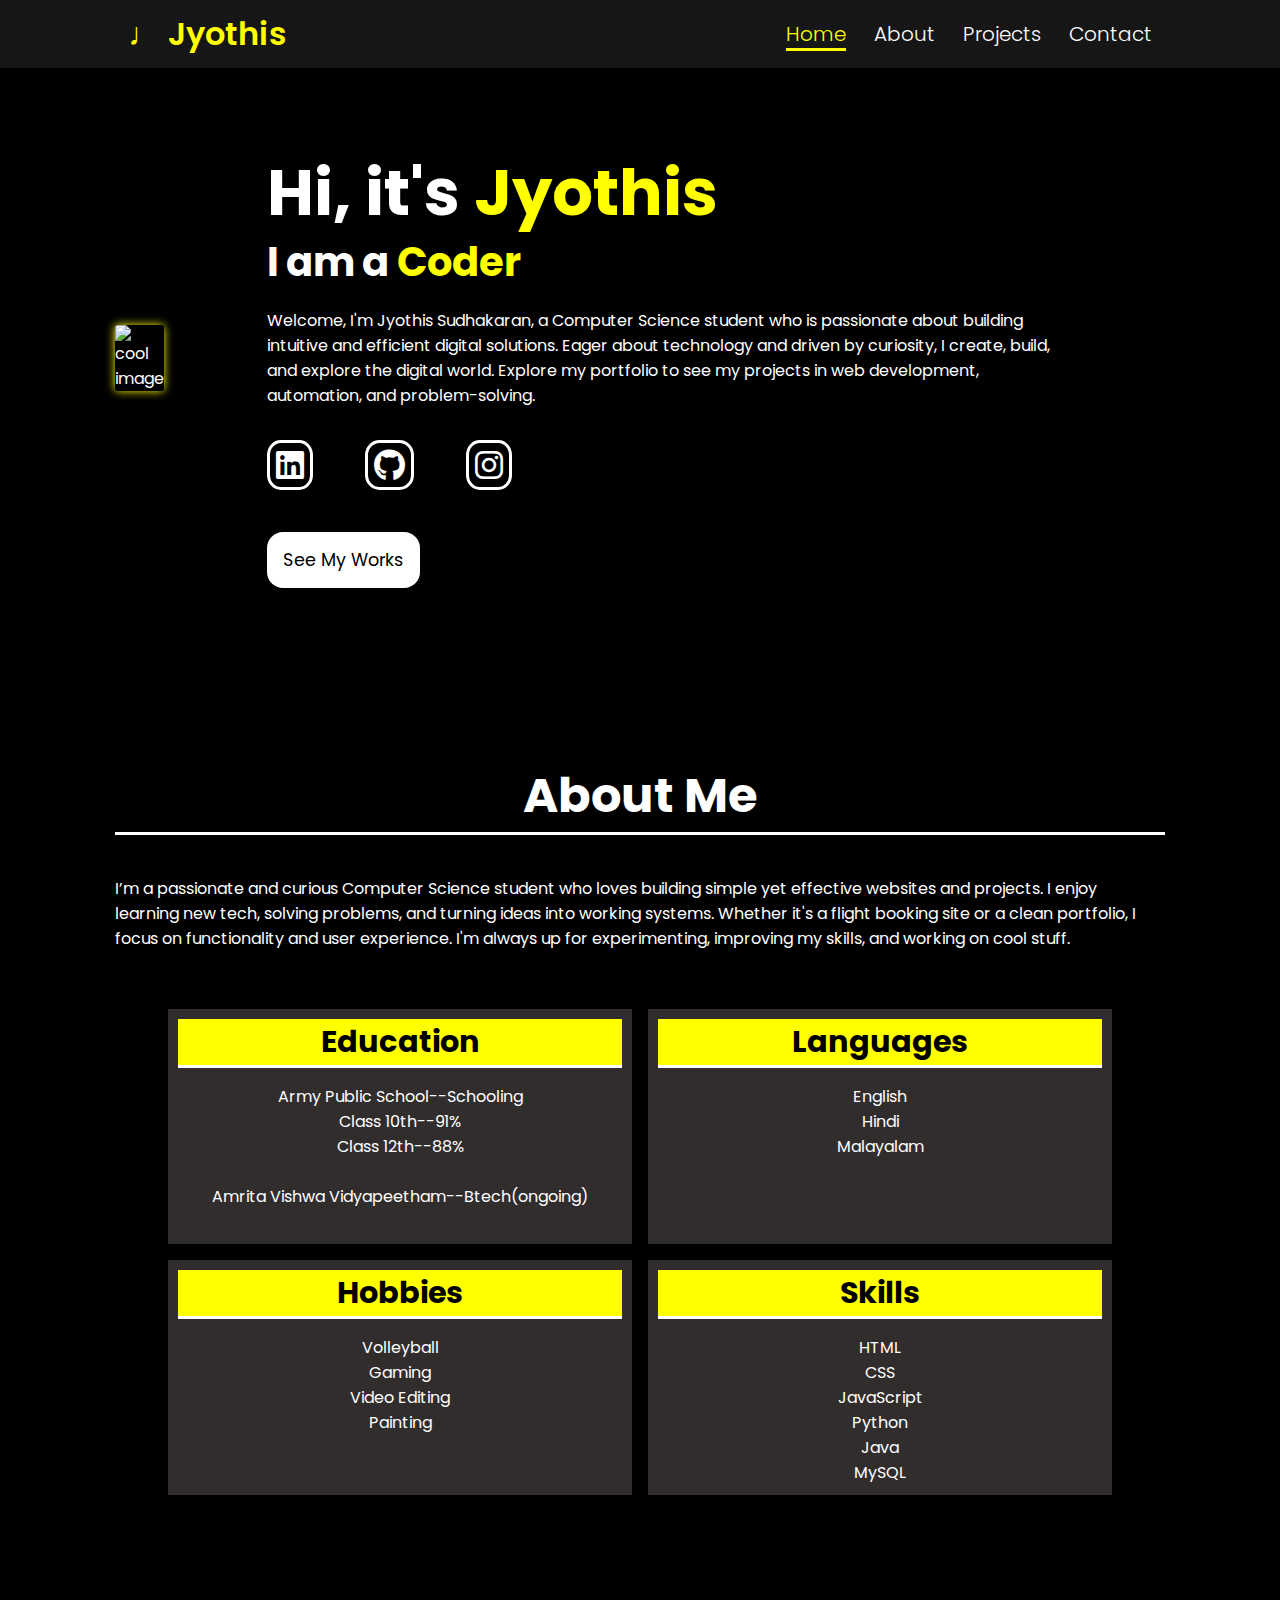
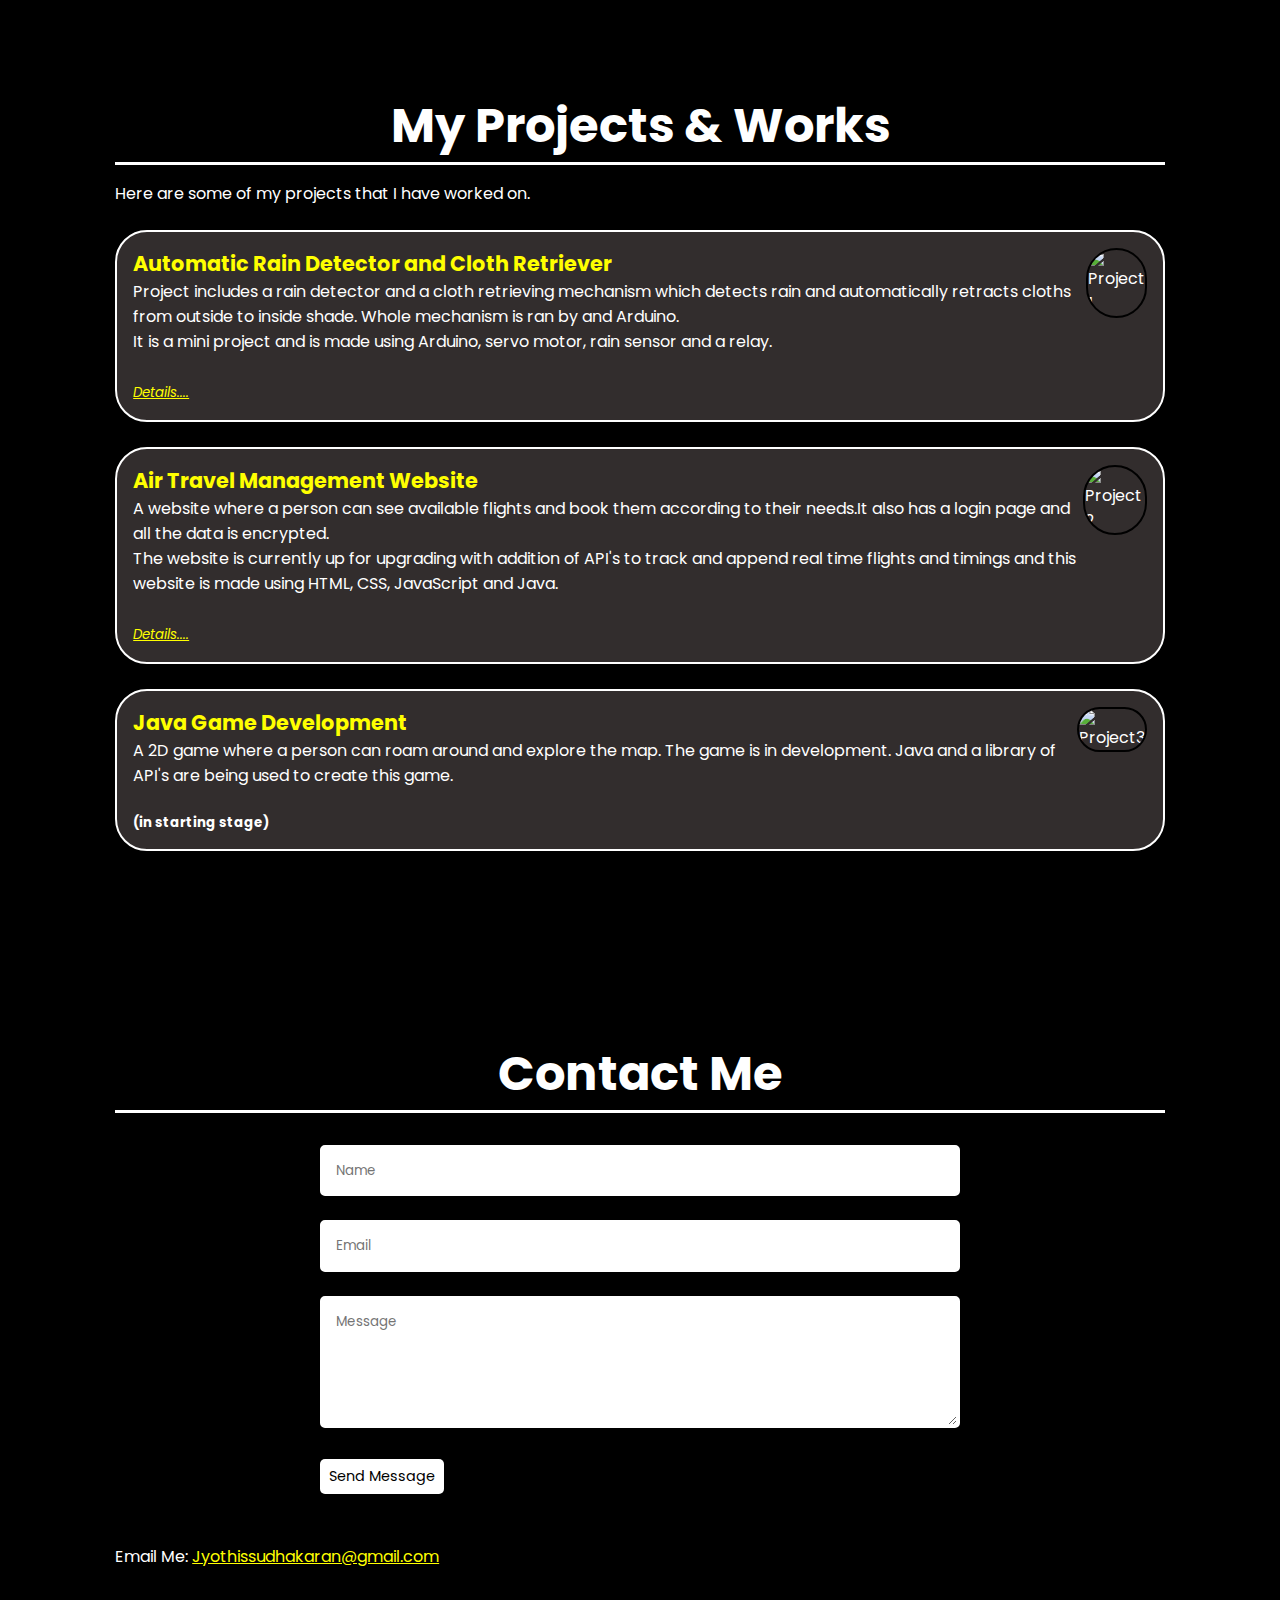
==== index.html @ 72e47ebd "Add files via upload" ====
<!DOCTYPE html>
<html lang="en">
<head>
    <meta charset="UTF-8">
    <meta name="viewport" content="width=device-width, initial-scale=1.0">
    <title>PortfolioJYO</title>
    
    <link rel="stylesheet" href="https://cdnjs.cloudflare.com/ajax/libs/font-awesome/6.5.2/css/all.min.css">
    <link rel="stylesheet" href="realport.css">
</head>
<body>
    <header>
        <a href="#" class="logo">♩ Jyothis</a>
        <nav>
            <a href="#home" class="items active">Home</a>
            <a href="#about"  class="items">About</a>
            <a href="#projects" class="items">Projects</a>
            <a href="#contact" class="items">Contact</a>
        </nav>
    </header>

    <section id="home">
        <picture >
            <source srcset="proj/landimg.png" media="(max-width: 1100px)">
            <img src="proj/potimg.png" alt="cool image">
        </picture>
        
        <div class="home-word">
            <h1>Hi, it's <span>Jyothis</span></h1>
            <h2>I am a <span>Coder</span> </h2>
            <p>Welcome, I'm Jyothis Sudhakaran, a Computer Science student who is passionate about building intuitive and efficient digital solutions. Eager about technology and driven by curiosity, I create, build, and explore the digital world. Explore my portfolio to see my projects in web development, automation, and problem-solving.</p>
        <div class="socials">
            <a href="https://www.linkedin.com/in/jyothis-sudhakaran-513011326/" target="_blank" ><i class="fa-brands fa-linkedin"></i></a>
            <a href="https://github.com/Jyothis02" target="_blank"><i class="fa-brands fa-github" ></i></a>
            <a href="https://www.instagram.com/jyo_does_nothing/?hl=en" target="_blank"><i class="fa-brands fa-instagram"></i></a>
        </div>      
            <br><a href="#projects" class="btn">See My Works</a>
        </div>
   </section>

   <section id="about">

        <h3>About Me</h3>
        <br>
        <div class="about-content">
            <p>I’m a passionate and curious Computer Science student who loves building simple yet effective websites and projects. I enjoy learning new tech, solving problems, and turning ideas into working systems. Whether it's a flight booking site or a clean portfolio, I focus on functionality and user experience. I'm always up for experimenting, improving my skills, and working on cool stuff.</p>
        </div>
        <br><br>
        <div class="gridy">
            <div class="education">
                <h2>Education</h2>
                <p>Army Public School--Schooling</p>
                <p>Class 10th--91%</p>
                <p>Class 12th--88%</p><br>
                <p>Amrita Vishwa Vidyapeetham--Btech(ongoing)</p>
            </div>
    
            <div class="languages">
                <h2>Languages</h2>
                <p>English</p>
                <p>Hindi</p>
                <p>Malayalam</p>
            </div>
            
            <div class="hobbies">
                <h2>Hobbies</h2>
                <p>Volleyball</p>
                <p>Gaming</p>
                <p>Video Editing</p>
                <p>Painting</p>
            </div>
    
            <div class="skills">
                <h2>Skills</h2>
                <p>HTML</p>
                <p>CSS</p>
                <p>JavaScript</p>
                <p>Python</p>
                <p>Java</p>
                <p>MySQL</p>
            </div>
        </div>
       </section>
      
   
    <section id="projects">
        <h3>My Projects & Works</h3>
        <p>Here are some of my projects that I have worked on.</p>
        <div class="gallery">
            <div class="proj1">
                <div class="p1w">
                    <h4>Automatic Rain Detector and Cloth Retriever</h4>
                    <p>Project includes a rain detector and a cloth retrieving mechanism which detects rain and automatically retracts cloths from outside to inside shade. Whole mechanism is ran by and Arduino.</p>
                    <p>It is a mini project and is made using Arduino, servo motor, rain sensor and a relay.</p>
                    <br>
                    <a href="project1.html" target="_blank"><small><i>Details....</i></small></a>
                </div>
                <img src="proj/diag.jpg" alt="Project 1">
            </div>
            <br>
            <div class="proj2">
                <div class="p2w">
                    <h4>Air Travel Management Website</h4>
                    <p> A website where a person can see available flights and book them according to their needs.It also has a login page and all the data is encrypted.</p>
                    <p>The website is currently up for upgrading with addition of API's to track and append real time flights and timings and this website is made using HTML, CSS, JavaScript and Java.</p>
                    <br>
                    <a href="project2.html" target="_blank"><small><i>Details....</i></small></a>
                </div>
               <img src="proj/airlog.png" alt="Project 2">
            </div>
            <br>
            <div class="proj3">
                <div class="p3w">
                    <h4>Java Game Development</h4>
                    <p>A 2D game where a person can roam around and explore the map. The game is in development. Java and a library of API's are being used to create this game.</p>
                    <br>
                    <h5>(in starting stage)</h5>
                </div>
               <img src="proj/game.jpg" alt="Project3">  
            </div>
        </div>
    </section>


    <section id="contact">   
        <h3>Contact Me</h3>
        <form class="contact-form">
            <div class="form-group">
                <input type="text" placeholder="Name" required>
            </div>
            <div class="form-group">
                <input type="email" placeholder="Email" required>
            </div>
            <div class="form-group">
                <textarea placeholder="Message" rows="5" required></textarea>
            </div>
            <button type="submit" onclick="alert('Message sent successfully!');">Send Message</button>
        </form>
        <br><br>
        <p>Email Me: <a href="mailto:Jyothissudhakaran@gmail.com" target="_blank">Jyothissudhakaran@gmail.com</a></p>
    </section>

    
<script>
//Script part is for changing highlighted text in nav 
    const navItems = document.querySelectorAll('.items');
    navItems.forEach(item => {
    item.addEventListener('click', () => {
        navItems.forEach(el => el.classList.remove('active'));
        item.classList.add('active'); 
    });
});
</script>

</body>
</html>
---- realport.css ----
/*for social links*/
@import url('https://fonts.googleapis.com/css2?family=Poppins:wght@100;200;300;400;500;600&display=swap');


/* Universal properties */
*{
    margin: 0;
    padding: 0;
    box-sizing: border-box;
    font-family: 'Poppins', sans-serif;
    border:none;
    text-decoration: none;
    scroll-behavior: smooth;
}
body{ 
    /* max-width: auto; */
    height:250vh;
    transition: background 0.3s ease;
    background-color:black;
    color: white;
}


/* Both header and nav */
header{
    background-color: rgb(23, 22, 22);
    color: white;
    padding: 10px 10%; 
    position: fixed;
    top:0;
    left:0;
    right:0;
    width: 100%;
    display:flex;
    justify-content: space-between;
    align-items: center;
    z-index:100;   
}


/* Jyothis part */
.logo{
    font-size: 32px;
    font-weight: 600;
    cursor:pointer;
    color: yellow;
    transition: 0.5s ease;
}
.logo:hover{
    color:white;
    transform:scale(1.1);
    transition: all 0.2s ease; 
}


/* Navigation part */
.items{
    font-size:20px;
    color:white;
    margin-left:24px;
    font-weight:300;
    transition: 0.2s ease;
    cursor:pointer;
    border-bottom:3px solid transparent;   
}
.items.active{
    color:yellow;
    border-bottom:3px solid yellow;
}
nav a:hover{
    color:white;
    border-bottom:3px solid white;
}
section{
    /* min-height:100vh; */
    padding:5rem 9% 5rem;
    min-width:100vw;
    margin-top:3vh;
}
section h3{
    font-size: 3rem;
    font-weight: 700;
    margin-bottom: 1rem;
    text-align: center;
    border-bottom:3px solid white;
}


/* Home page */
#home{
    display:flex;
    justify-content: space-between;
    align-items: center;
    z-index:100;
}
#home img{
    position:relative;
    margin-top: 4vh;
    width:25vw;
    box-shadow: yellow 0px 0px 10px;
    border-radius: 5%;   
}
.home-word{
    margin-top:3rem;
    margin-left: 8vw;
    margin-right: 7vw;  
}
.home-word h1{
    font-size:5vw;
    font-weight:700;
    line-height:1.2;
}
.home-word h2{
    font-size:2.5rem;
    font-weight:700;
    margin-bottom:1rem;
}
span{
    color:yellow;
}


/* socials part */
.fa-brands{
    background-color: black;
    color:white;
    font-size:2rem;
    padding:6px;
    margin:2rem 3rem 2rem 0rem;
    border-radius:30%;
    border:3px solid white;
}
.fa-brands:hover{
    color:yellow;
    box-shadow: yellow 0px 0px 10px;
    transition: all 0.2s ease; 
    border:3px solid yellow;
}
.btn{
    border-radius:1rem ;
    cursor:pointer;
    background-color:white;
    color:black;
    font-size:1.1rem;
    padding:1rem;
}
.btn:hover{
    background-color:yellow;
    box-shadow: yellow 0px 0px 10px;
    color:black;
    transition: all 0.2s ease; 
} 


/* About section */
#about h2{
    font-size: 1.9rem;
    font-weight: 700;
    margin-bottom: 1rem;
    text-align: center;
    border-bottom:3px solid white;
}
.gridy{
    display:grid;
    grid-template-columns: 1fr 1fr;
    grid-template-rows: 2fr 2fr ; 
    max-width:60rem; 
    min-width: 10rem;
    border-radius: 10px; 
    margin-left:auto;
    margin-right:auto;
}
.gridy h2{
    color:rgb(0, 0, 0);
    background-color: yellow;
}
.gridy > div {
    background-color: #322d2d;
    border: 8px solid black;
    
    padding: 10px;
    font-size: 1rem;
    text-align: center;
 }


/* Project areaas */
.gallery{
    max-width:100%;
    margin-top:1.5rem;  
}
.gallery h4{
    font-size: 1.3rem;
    font-weight: 700;
    color:yellow;
}
.gallery img{
    max-height: fit-content;
    max-width: 220px;
    border:2px solid black;
    border-radius:2rem;
}
.proj1,.proj2,.proj3{
    border:2px solid white;
    background-color:#322d2d;
    padding:1rem;
    border-radius:2rem;
    display: flex;
}
.gallery a{
    font-size: 1rem;
    margin-top: 1rem;
    text-align: center;
    color: yellow;
    text-decoration: underline;
}


/* Contact Form */
.contact-form {
    max-width: 50vw;
    margin-top:2rem;
    margin-left: auto;
    margin-right:auto;
}
.form-group {
    margin-bottom: 1.5rem;
}
input, textarea {
    width: 100%;
    padding: 0.8rem;
    border: 3px solid white;
    border-radius: 5px;
    transition: border-color 0.3s ease;
}
input:focus, textarea:focus {
    border-color: yellow;
    outline: none;
}
button{
    width:auto;
    background-color: rgb(255, 255, 255);
    color: black;
    padding: 7px 9px;
    border-radius: 5px;
    font-size: 0.9rem;
    cursor: pointer;
    transition: background 0.3s ease;
}
button:hover {
    background-color:yellow;
    box-shadow: yellow 0px 0px 10px;
    color:black;
    transition: all 0.2s ease; 
}
#contact a{
    font-size: 1rem;
    margin-top: 1rem;
    text-align: center;
    color: yellow;
    text-decoration: underline;
}



/* Responsive Partss */
@media screen and (max-width: 1100px) {
    body{
        height: 100vh;
        background-color: black;
    }
    header{
        flex-direction: column;
        align-items: center;
    }
    #home{
        margin-top:8vh;
        flex-direction: column;
        align-items: center;
        justify-content: center;
    }
    #home img{
        height:auto;
        width:70vw;
    }
    .home-word{
        margin-left: 0;
        margin-right:0;        
    }
    .home-word h1{
        font-size:3rem;
    }
    .home-word h3{
        font-size:2rem;
    } 
}   
@media screen and (max-width:860px){
    .gridy{
        grid-template-columns: 1fr;
    }
    .proj1,.proj2,.proj3{
        flex-direction: column;
        align-items: center;
    } 
}
@media screen and (max-width:450px){
    .items{
        font-size: smaller;
    }
    .home-word h1{
        font-size:2rem;
    }
    .home-word h3{
        font-size:1.5rem;
    } 
    .gallery img{
        max-height: fit-content;
        max-width: 150px;
    }
    .btn{
        font-size:0.8rem;
        padding:0.5rem;
    }
    .fa-brands{
        font-size:1.5rem;
        padding:4px;
    }
}
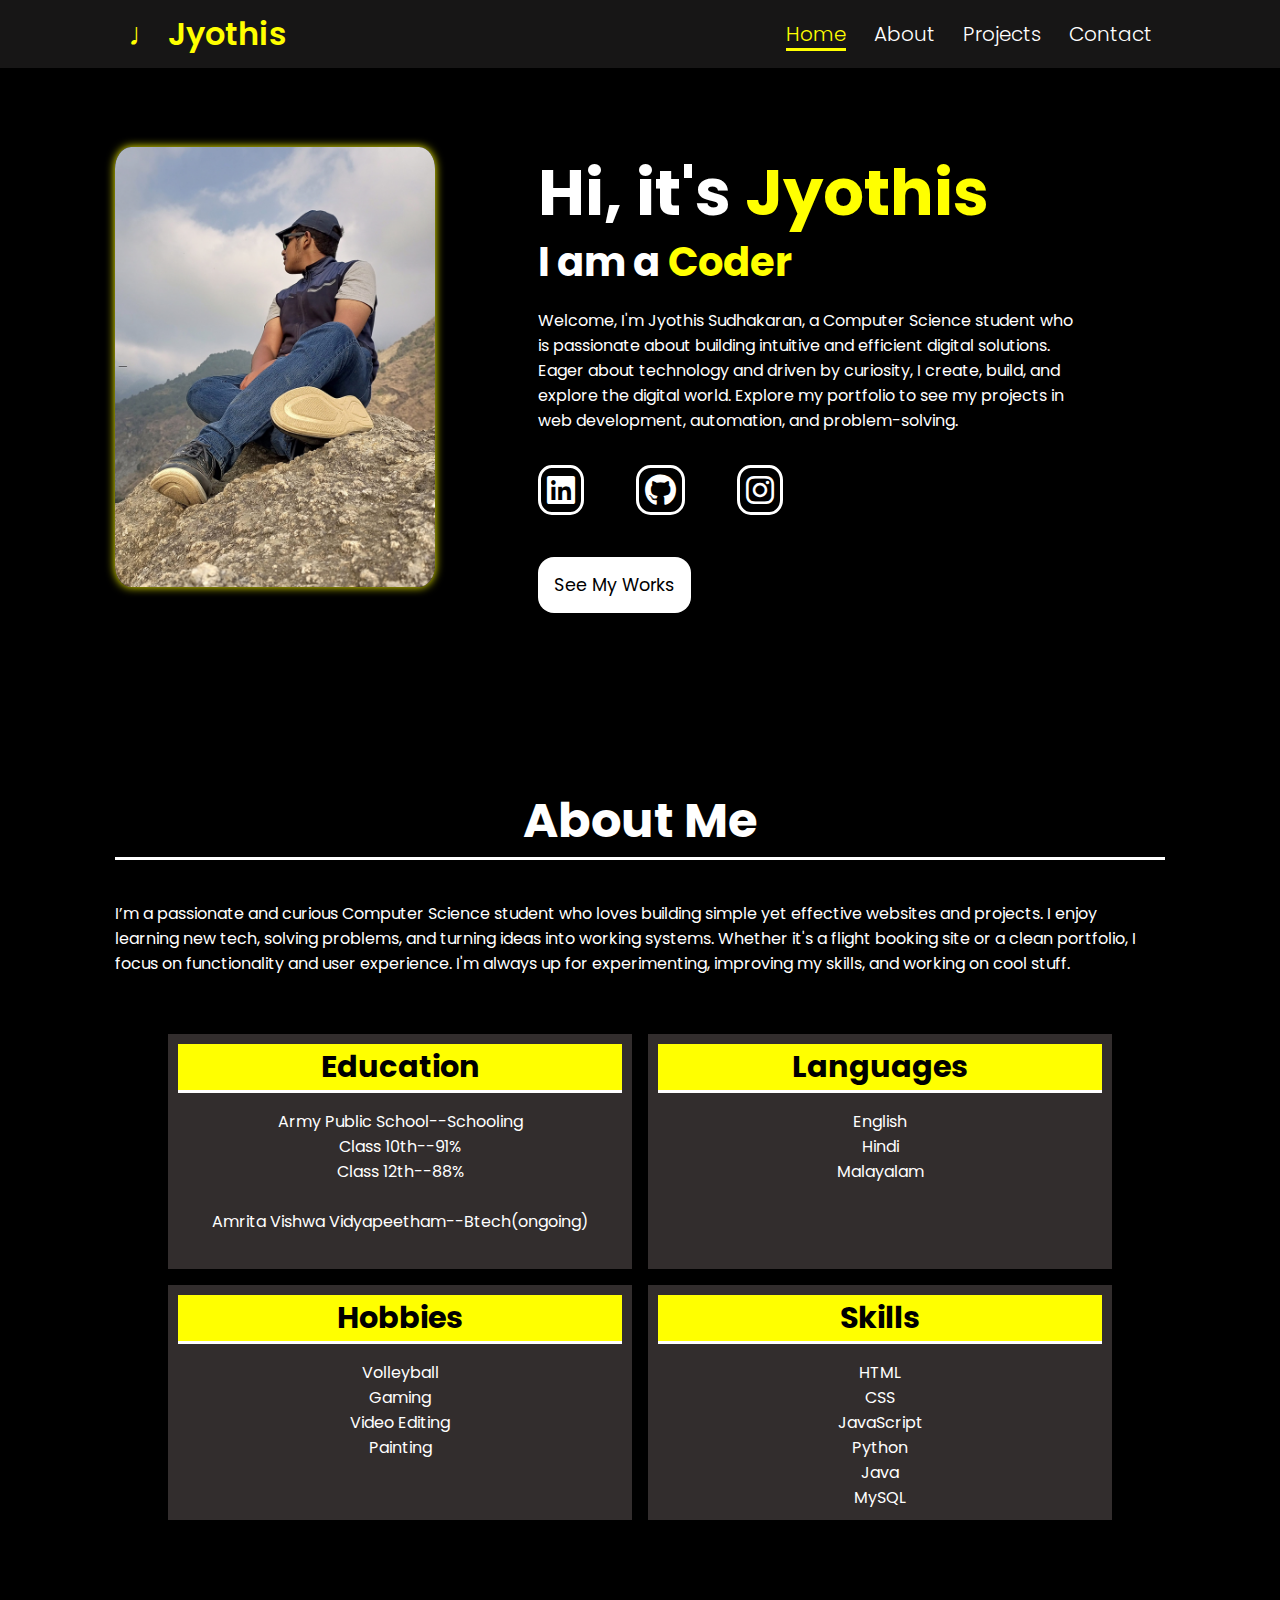
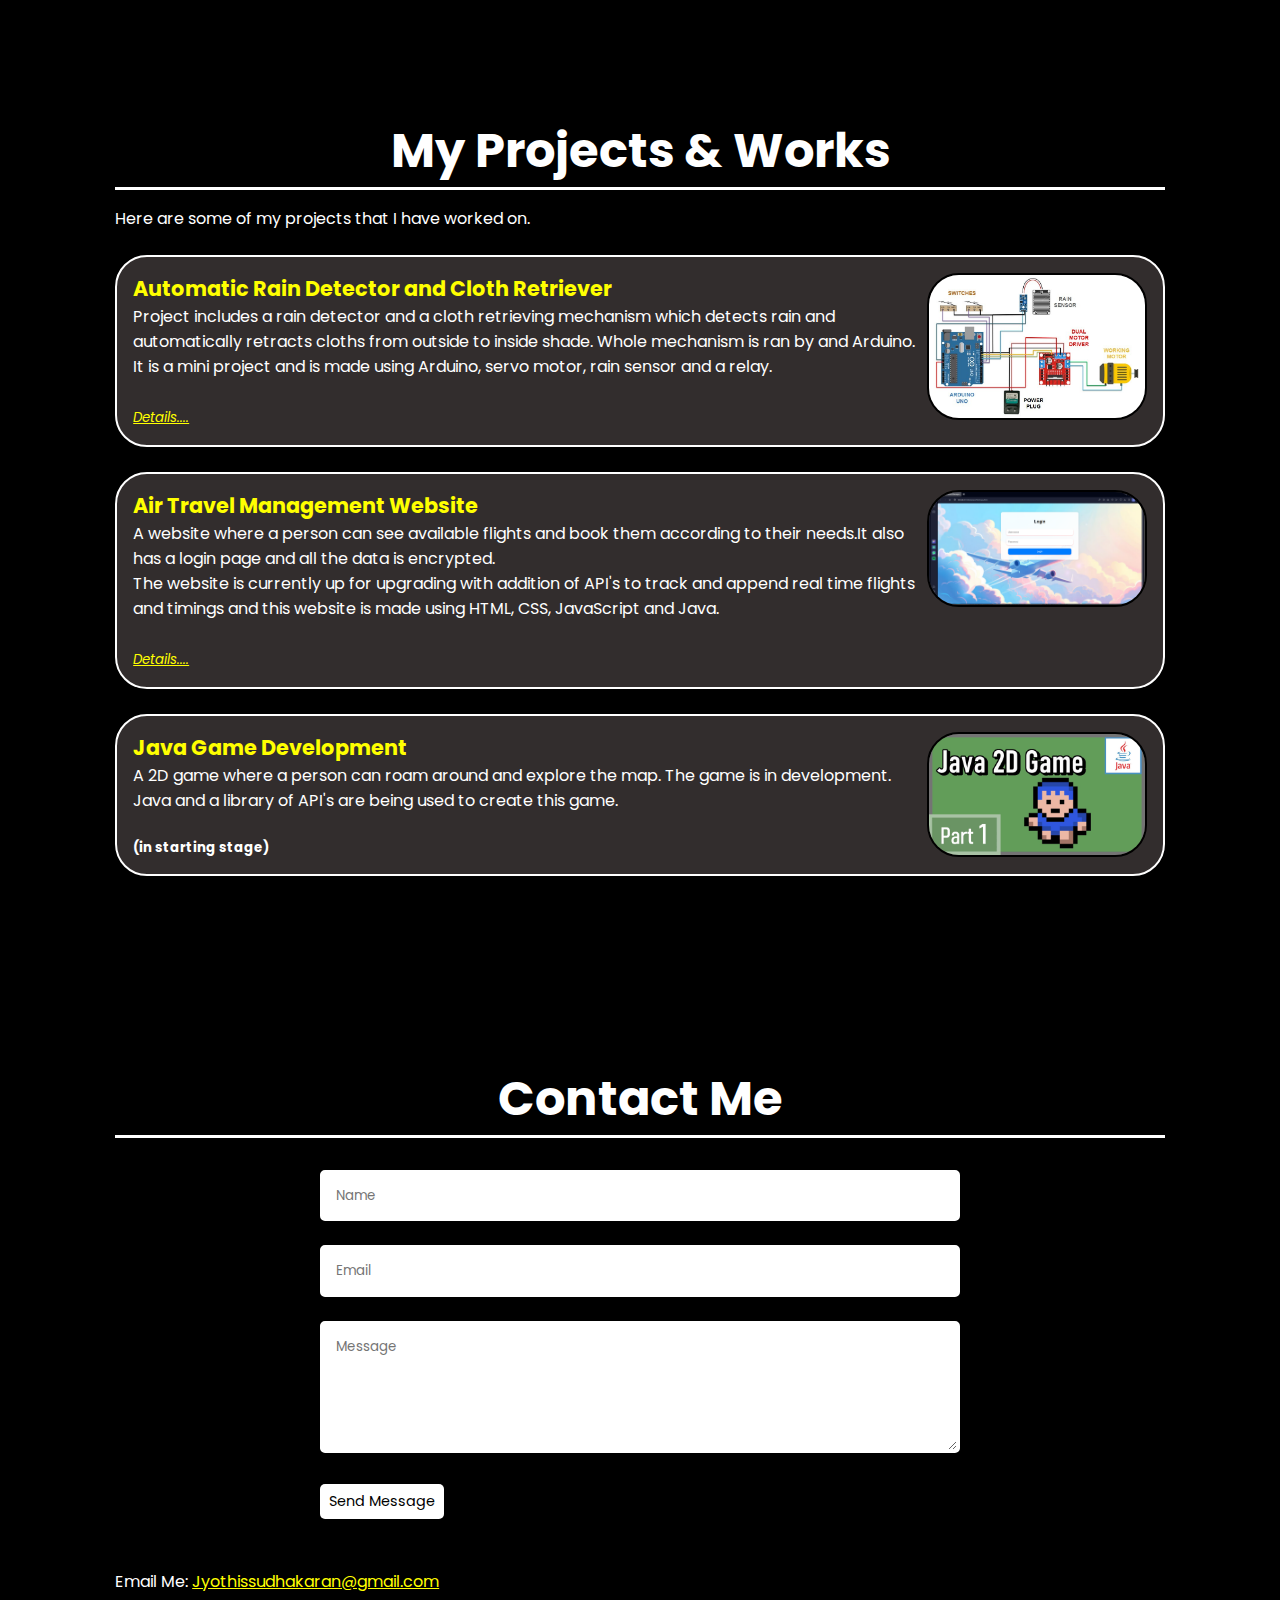
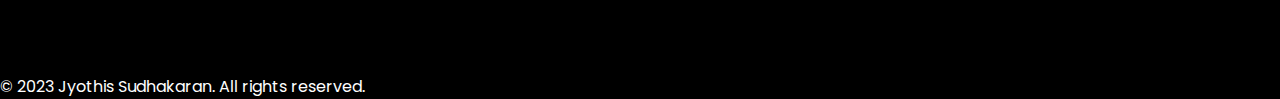
==== commit 6e57d30b: "Update index.html" ====
--- a/index.html
+++ b/index.html
@@ -140,6 +140,10 @@
         <p>Email Me: <a href="mailto:Jyothissudhakaran@gmail.com" target="_blank">Jyothissudhakaran@gmail.com</a></p>
     </section>
 
+    <footer>
+        <p>&copy; 2023 Jyothis Sudhakaran. All rights reserved.</p>
+    </footer>
+    
     
 <script>
 //Script part is for changing highlighted text in nav 
@@ -153,4 +157,4 @@
 </script>
 
 </body>
-</html>+</html>
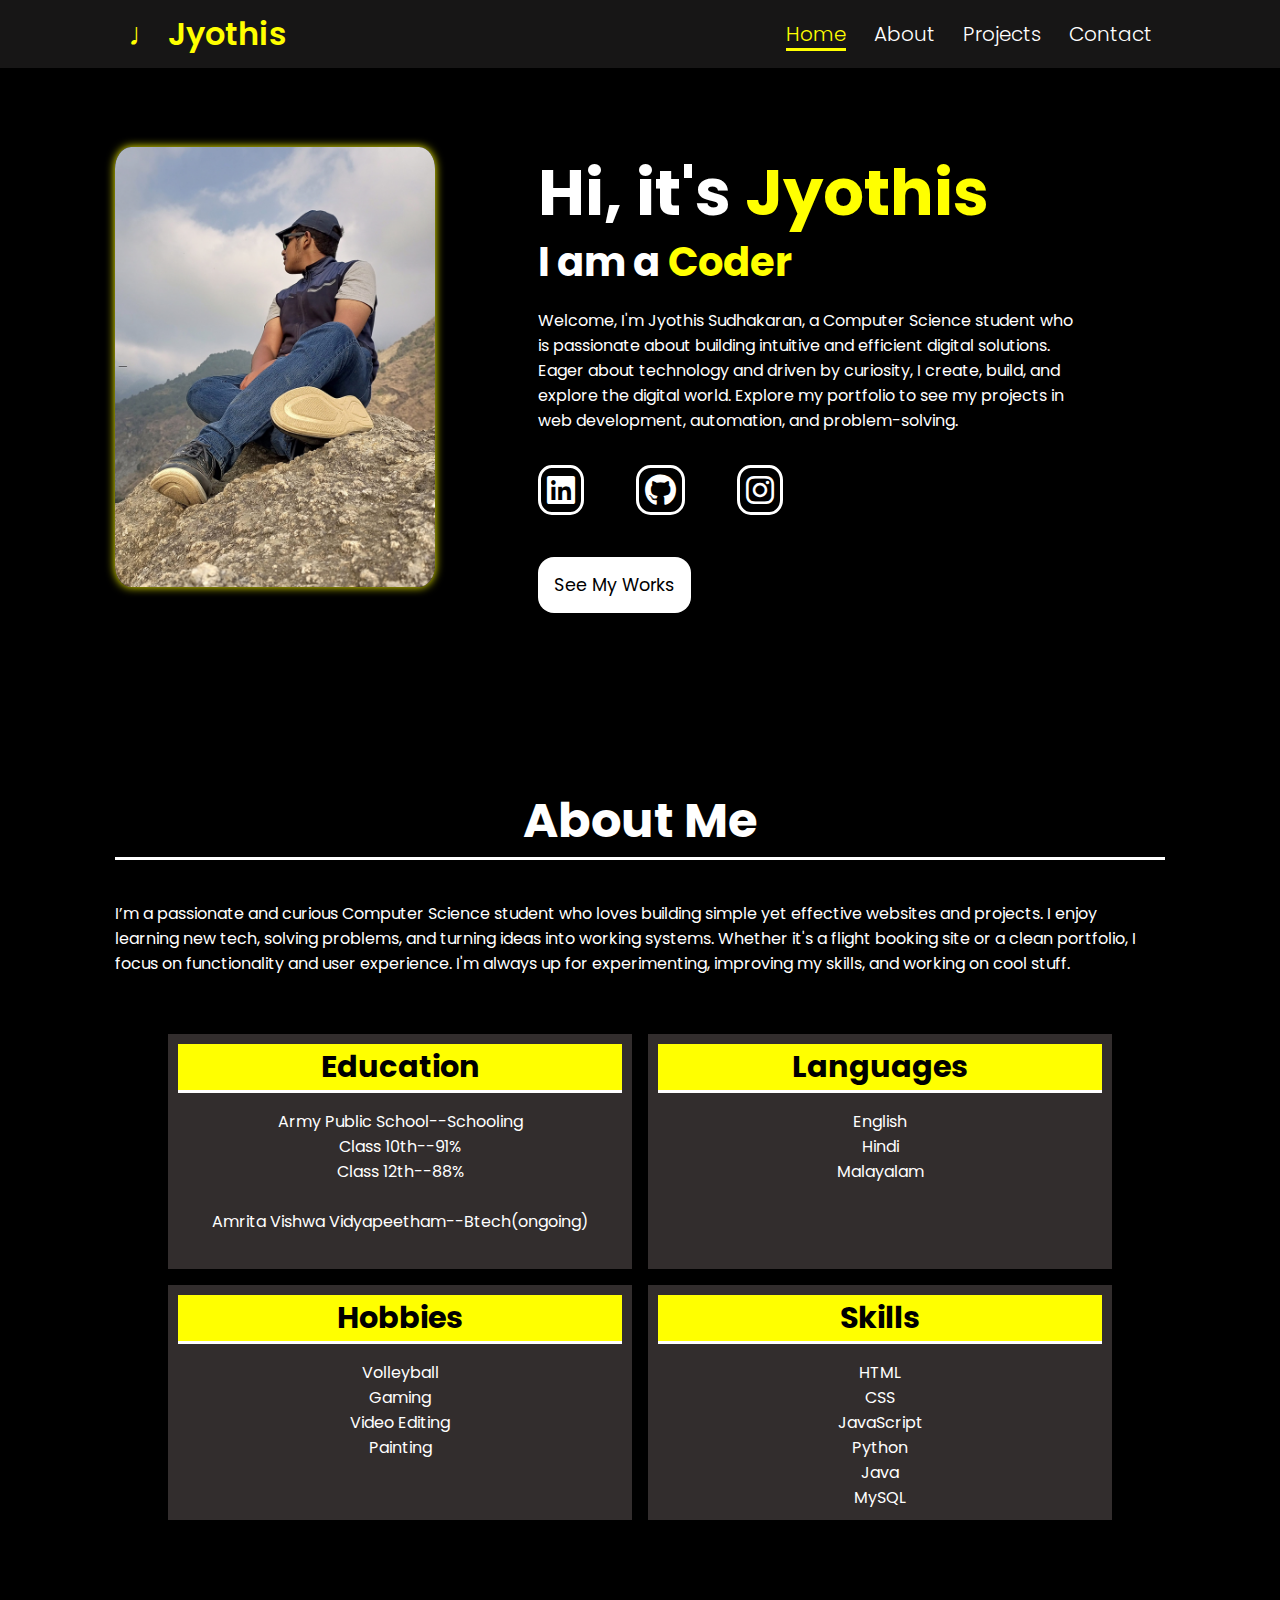
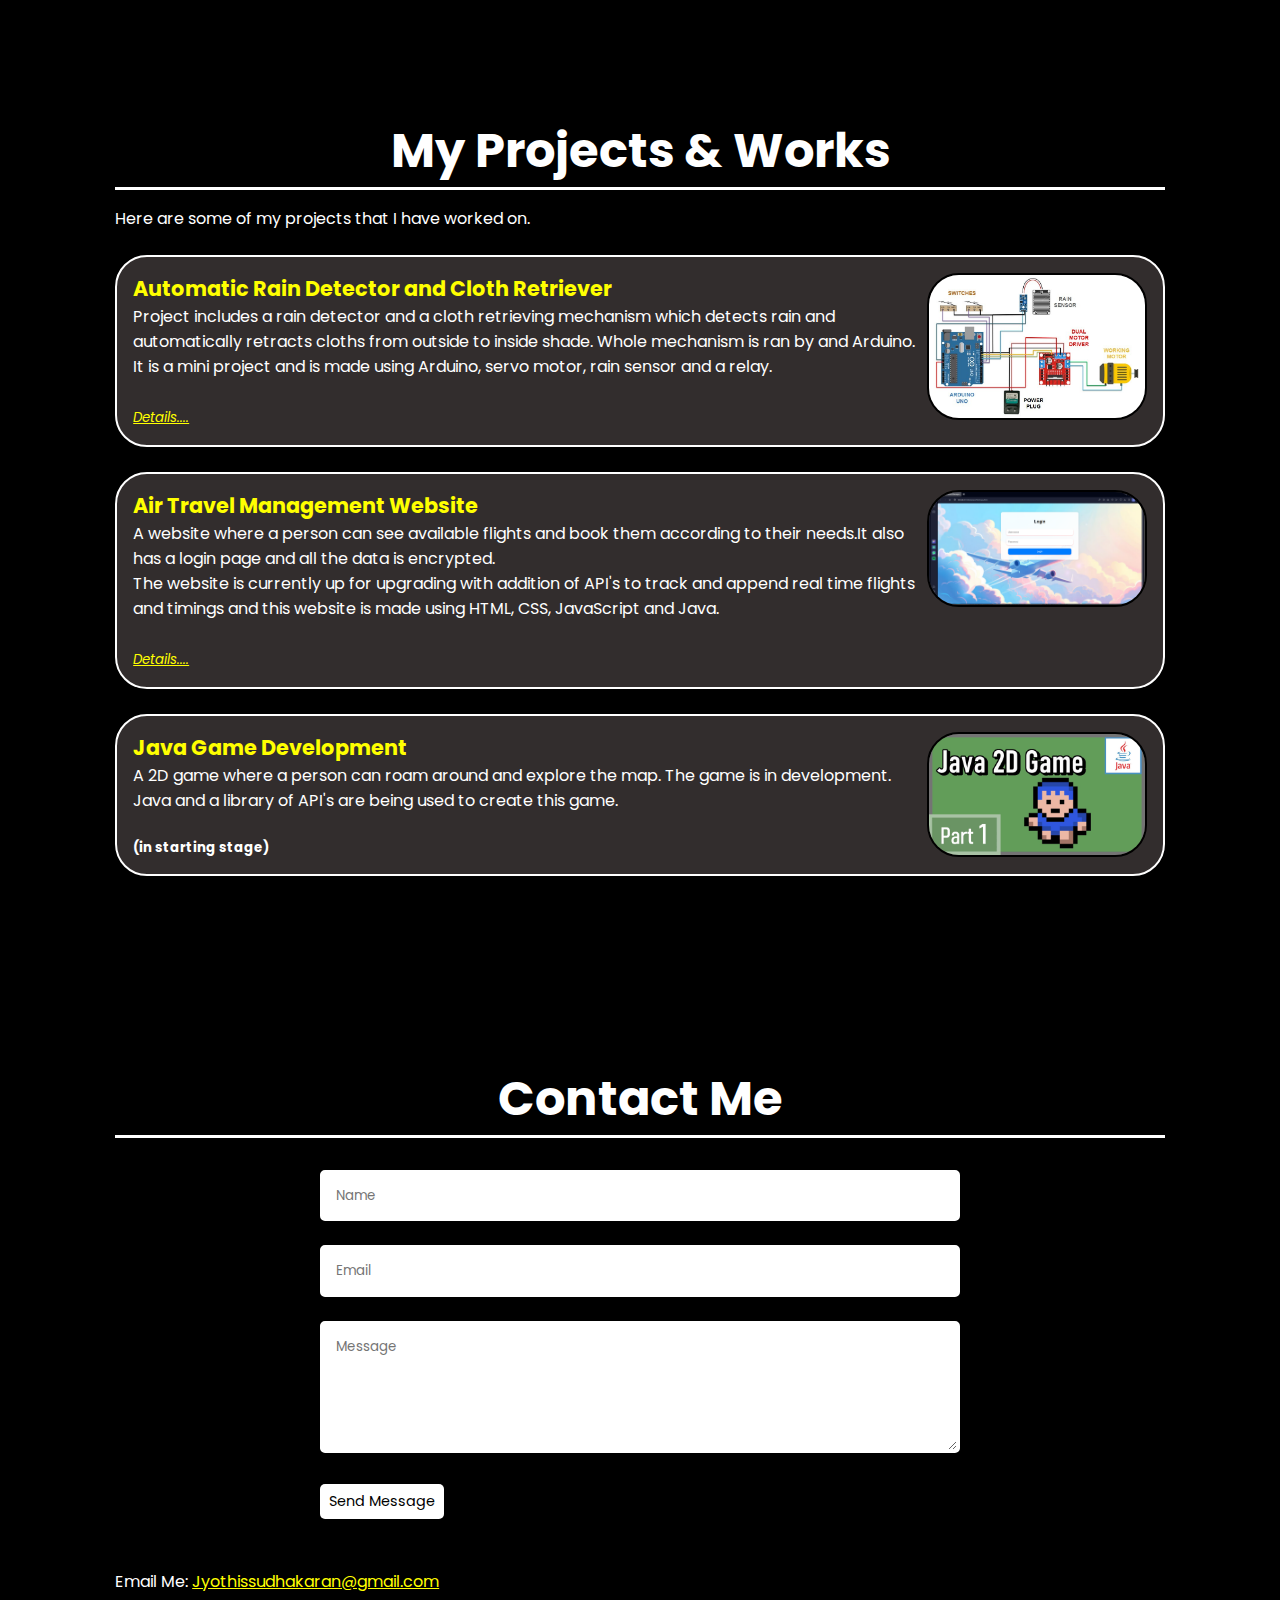
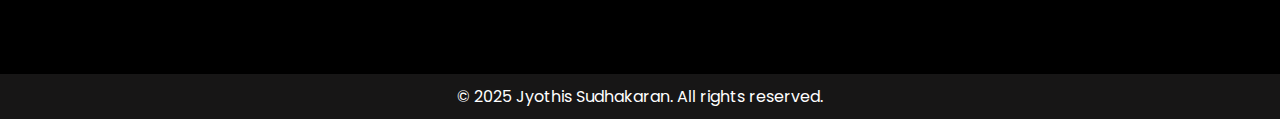
==== commit 5f8ce95e: "Update index.html" ====
--- a/index.html
+++ b/index.html
@@ -141,7 +141,7 @@
     </section>
 
     <footer>
-        <p>&copy; 2023 Jyothis Sudhakaran. All rights reserved.</p>
+        <p>&copy; 2025 Jyothis Sudhakaran. All rights reserved.</p>
     </footer>
     
     
--- a/realport.css
+++ b/realport.css
@@ -261,7 +261,14 @@
     text-decoration: underline;
 }
 
-
+/*Footer */
+footer{
+    background-color: rgb(23, 22, 22);
+    color: white;
+    padding:10px; 
+    width: 100%;
+    text-align: center;
+}
 
 /* Responsive Partss */
 @media screen and (max-width: 1100px) {
@@ -325,4 +332,4 @@
         font-size:1.5rem;
         padding:4px;
     }
-}+}
